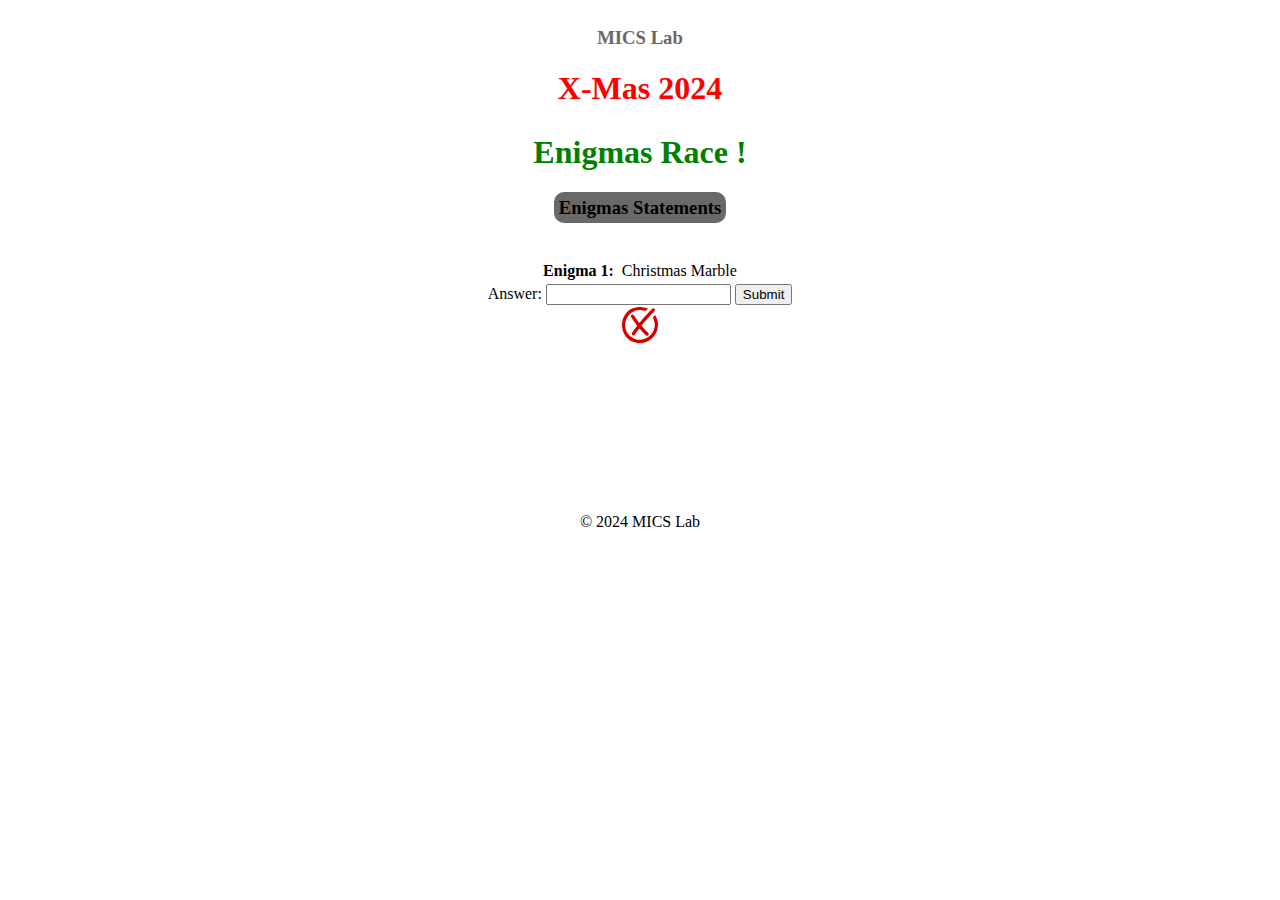
==== index.html @ fa5b48ee "template" ====
<!DOCTYPE html>
<html>

<head>
    <!--Let browser know website is optimized for mobile-->
    <meta name="viewport" content="width=device-width, initial-scale=1.0" />
    <!-- others -->
    <meta charset="utf-8" />
    <title>MICS Lab - Xmas 2024</title>
    <meta name="description" content="Enigmas for the MICS 2024 Xmas event">
    <meta name="author" content="Paul Dubois">
    <link rel="stylesheet" type="text/css" href="styles.css">
</head>

<body>
    <header>
        <h3>MICS Lab</h3>
        <h1>X-Mas 2024</h1>
        <h2>Enigmas Race !</h2>
        <h3><a href="enigmas">Enigmas Statements</a></h3>
    </header>
    <main>
        <div class="enigma" id="enigma0">
            <div class="title">
                <h4>Enigma 1:</h4>
                <p>Christmas Marble</p>
            </div>
            <div class="input">
                <label for="password0">Answer:</label>
                <input type="password0" id="password0" name="password0" />
                <button type="button" onclick="checkPassword0()">Submit</button>
            </div>
            <div class="status">
                <img src="checked.svg" class="finished" id="enigma0-check">
                <img src="not_checked.svg" class="not-finished" id="enigma0-no-check">
            </div>
        </div>

        <p id="finish-code"></p>

    </main>
    <footer>
        <p>© 2024 MICS Lab</p>
    </footer>
</body>
<script src="hash.js"></script>
<script src="finish_script.js"></script>
<script src="script.js"></script>

</html>
---- styles.css ----
body{
    display: flex;
    flex-direction: column;
    align-items: center;
}
h3{
    text-align: center;
    color: dimgrey;
}
h1{
    text-align: center;
    color: red;
}
h2{
    text-align: center;
    color: green;
    font-size: 2em;
}
a {
    text-decoration: none;
    color: black;
    background-color: dimgray;
    border-radius: 10px;
    padding: 5px;
    margin: 3px;
}
a:hover {
    color: whitesmoke;
}
.enigma{
    display: flex;
    flex-direction: column;
    align-items: center;
}
.title{
    display: flex;
    flex-direction: row;
    align-items: center;
    margin-top: 1.5em;
    margin-bottom: 0.25em;
}
h4{
    margin: 0;
    margin-right: 0.5em;
}
p{
    margin: 0;
}
.finished{
    height: 2.5em;
}
.not-finished{
    height: 2.5em;
}
#finish-code{
    text-align: center;
    margin-top: 2.5em;
    margin-bottom: 5em;
    font-size: x-large;
    font-weight: bold;
    color: green;
}
footer{
    margin-top: 3em;
}
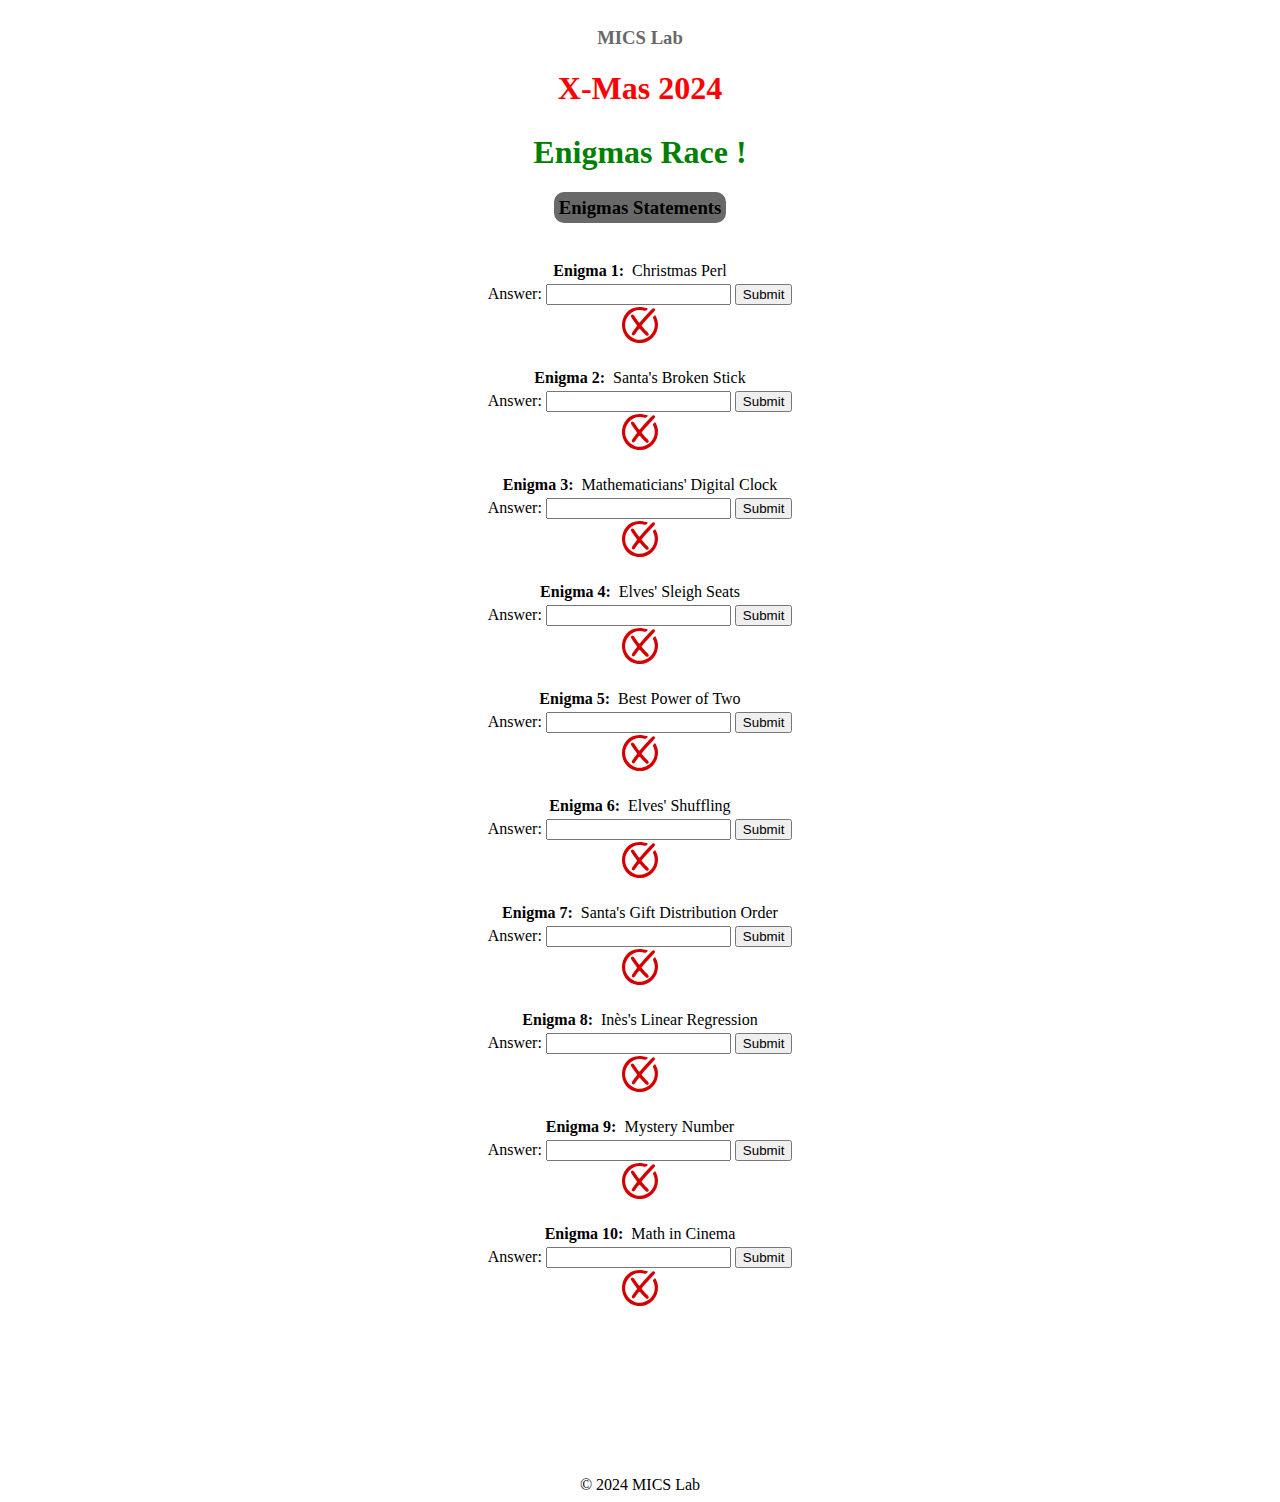
==== commit e6a4da84: "rebuilt answer website" ====
--- a/index.html
+++ b/index.html
@@ -23,7 +23,7 @@
         <div class="enigma" id="enigma0">
             <div class="title">
                 <h4>Enigma 1:</h4>
-                <p>Christmas Marble</p>
+                <p>Christmas Perl</p>
             </div>
             <div class="input">
                 <label for="password0">Answer:</label>
@@ -33,6 +33,159 @@
             <div class="status">
                 <img src="checked.svg" class="finished" id="enigma0-check">
                 <img src="not_checked.svg" class="not-finished" id="enigma0-no-check">
+            </div>
+        </div>
+
+
+        <div class="enigma" id="enigma1">
+            <div class="title">
+                <h4>Enigma 2:</h4>
+                <p>Santa's Broken Stick</p>
+            </div>
+            <div class="input">
+                <label for="password1">Answer:</label>
+                <input type="password1" id="password1" name="password1" />
+                <button type="button" onclick="checkPassword1()">Submit</button>
+            </div>
+            <div class="status">
+                <img src="checked.svg" class="finished" id="enigma1-check">
+                <img src="not_checked.svg" class="not-finished" id="enigma1-no-check">
+            </div>
+        </div>
+
+
+        <div class="enigma" id="enigma2">
+            <div class="title">
+                <h4>Enigma 3:</h4>
+                <p>Mathematicians' Digital Clock</p>
+            </div>
+            <div class="input">
+                <label for="password2">Answer:</label>
+                <input type="password2" id="password2" name="password2" />
+                <button type="button" onclick="checkPassword2()">Submit</button>
+            </div>
+            <div class="status">
+                <img src="checked.svg" class="finished" id="enigma2-check">
+                <img src="not_checked.svg" class="not-finished" id="enigma2-no-check">
+            </div>
+        </div>
+
+
+        <div class="enigma" id="enigma3">
+            <div class="title">
+                <h4>Enigma 4:</h4>
+                <p>Elves' Sleigh Seats</p>
+            </div>
+            <div class="input">
+                <label for="password3">Answer:</label>
+                <input type="password3" id="password3" name="password3" />
+                <button type="button" onclick="checkPassword3()">Submit</button>
+            </div>
+            <div class="status">
+                <img src="checked.svg" class="finished" id="enigma3-check">
+                <img src="not_checked.svg" class="not-finished" id="enigma3-no-check">
+            </div>
+        </div>
+
+
+        <div class="enigma" id="enigma4">
+            <div class="title">
+                <h4>Enigma 5:</h4>
+                <p>Best Power of Two</p>
+            </div>
+            <div class="input">
+                <label for="password4">Answer:</label>
+                <input type="password4" id="password4" name="password4" />
+                <button type="button" onclick="checkPassword4()">Submit</button>
+            </div>
+            <div class="status">
+                <img src="checked.svg" class="finished" id="enigma4-check">
+                <img src="not_checked.svg" class="not-finished" id="enigma4-no-check">
+            </div>
+        </div>
+
+
+        <div class="enigma" id="enigma5">
+            <div class="title">
+                <h4>Enigma 6:</h4>
+                <p>Elves' Shuffling</p>
+            </div>
+            <div class="input">
+                <label for="password5">Answer:</label>
+                <input type="password5" id="password5" name="password5" />
+                <button type="button" onclick="checkPassword5()">Submit</button>
+            </div>
+            <div class="status">
+                <img src="checked.svg" class="finished" id="enigma5-check">
+                <img src="not_checked.svg" class="not-finished" id="enigma5-no-check">
+            </div>
+        </div>
+
+
+        <div class="enigma" id="enigma6">
+            <div class="title">
+                <h4>Enigma 7:</h4>
+                <p>Santa's Gift Distribution Order</p>
+            </div>
+            <div class="input">
+                <label for="password6">Answer:</label>
+                <input type="password6" id="password6" name="password6" />
+                <button type="button" onclick="checkPassword6()">Submit</button>
+            </div>
+            <div class="status">
+                <img src="checked.svg" class="finished" id="enigma6-check">
+                <img src="not_checked.svg" class="not-finished" id="enigma6-no-check">
+            </div>
+        </div>
+
+
+        <div class="enigma" id="enigma7">
+            <div class="title">
+                <h4>Enigma 8:</h4>
+                <p>Inès's Linear Regression</p>
+            </div>
+            <div class="input">
+                <label for="password7">Answer:</label>
+                <input type="password7" id="password7" name="password7" />
+                <button type="button" onclick="checkPassword7()">Submit</button>
+            </div>
+            <div class="status">
+                <img src="checked.svg" class="finished" id="enigma7-check">
+                <img src="not_checked.svg" class="not-finished" id="enigma7-no-check">
+            </div>
+        </div>
+
+
+        <div class="enigma" id="enigma8">
+            <div class="title">
+                <h4>Enigma 9:</h4>
+                <p>Mystery Number</p>
+            </div>
+            <div class="input">
+                <label for="password8">Answer:</label>
+                <input type="password8" id="password8" name="password8" />
+                <button type="button" onclick="checkPassword8()">Submit</button>
+            </div>
+            <div class="status">
+                <img src="checked.svg" class="finished" id="enigma8-check">
+                <img src="not_checked.svg" class="not-finished" id="enigma8-no-check">
+            </div>
+        </div>
+
+
+        <div class="enigma" id="enigma9">
+            <div class="title">
+                <h4>Enigma 10:</h4>
+                <p>Math in Cinema</p>
+            </div>
+            <div class="input">
+                <label for="password9">Answer:</label>
+                <input type="password9" id="password9" name="password9" />
+                <button type="button" onclick="checkPassword9()">Submit</button>
+            </div>
+            <div class="status">
+                <img src="checked.svg" class="finished" id="enigma9-check">
+                <img src="not_checked.svg" class="not-finished" id="enigma9-no-check">
             </div>
         </div>
 
